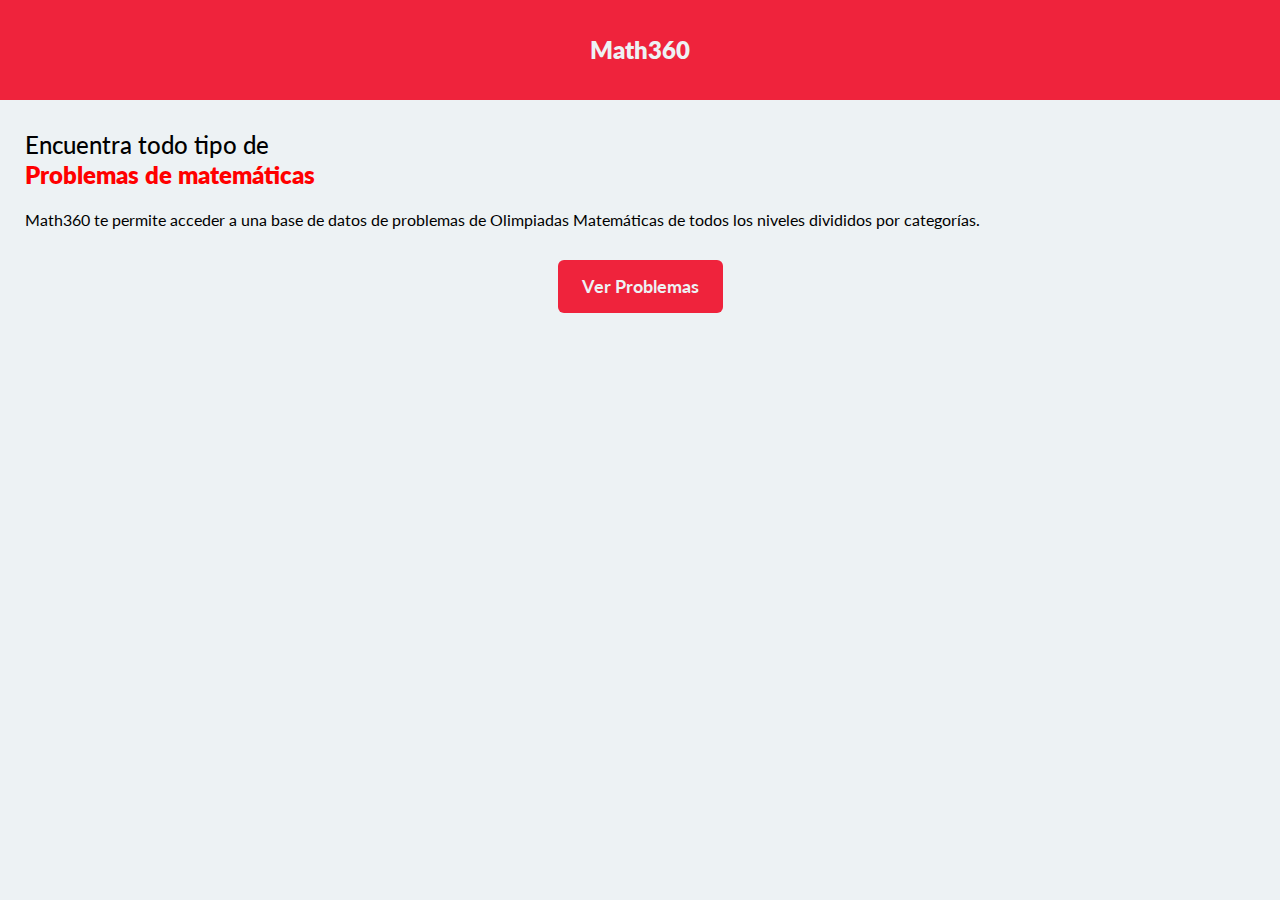
==== src/index.html @ d8cd1098 "Primera version de la interfaz" ====
<!DOCTYPE html>
<html lang="en">
<head>
    <meta charset="UTF-8">
    <meta http-equiv="X-UA-Compatible" content="IE=edge">
    <meta name="viewport" content="width=device-width, initial-scale=1.0">
    <title>Math360</title>
    <link rel="preconnect" href="https://fonts.gstatic.com">
    <link href="https://fonts.googleapis.com/css2?family=Lato:wght@300;400;700&display=swap" rel="stylesheet">
    <link rel="stylesheet" href="./assets/mobile.css">
</head>
<body>
    <header class="header">
        <h1>Math360</h1>
    </header>
    <body class="main">
        <h2 class="main__first-title">Encuentra todo tipo de</h2>
        <h2 class="main__second-title">Problemas de matemáticas</h2>
        <p class="info">Math360 te permite acceder a una
            base de datos de problemas de
            Olimpiadas Matemáticas de todos
            los niveles divididos por categorías.</p>
        
        <button class="button">Ver Problemas</button>
    </body>
    <footer class="footer">

    </footer>
</body>
</html>
---- src/assets/mobile.css ----
:root{
    --soft-black: #2B2D42;
    --gray: #8D99AE;
    --soft-white: #EDF2F4;
    --soft-red: #EF233C;
    --hard-red: #D90429;
}
*{
    margin: 0;
    padding: 0;
    box-sizing: border-box;
}
html{
    font-size: 62.5%;
}
header{
    width: 100%;
    height: 100px;
    background: var(--soft-red);
    display: flex;
    justify-content: center;
    align-items: center;
}
.header h1 {
    font-family: 'Lato', sans-serif;
    font-weight: 800;
    font-size: 2.4rem;
    line-height: 3rem;
    color: var(--soft-white);
}
.main{
    background-color: var(--soft-white);
    font-family: 'Lato', sans-serif;
    display: flex;
    flex-direction: column;
    justify-content: center;
    /* align-items: center; */
}
.main .main__first-title{
    font-size: 2.4rem;
    line-height: 3rem;
    font-weight: 500;
    color: black;
    padding: 0 25px;
    padding-top: 30px;
}
.main .main__second-title{
    font-size: 2.4rem;
    line-height: 3rem;
    font-weight: 800;
    color: red;
    padding: 0 25px;
}
.main .info {
    padding: 0 25px;
    padding-top: 20px;
    font-weight: 400;
    font-size: 1.6rem;
    line-height: 2rem;
}
.main .button {
    width: 165px;
    height: 53px;
    margin-top: 30px;
    padding: 15px;
    align-self: center;

    outline: none;
    border: none;
    border-radius: 6px;
    background-color: var(--soft-red);
    color: var(--soft-white);

    font-family: 'Lato', sans-serif;
    font-size: 1.8rem;
    line-height: 2.3rem;
    font-weight: 700;
}
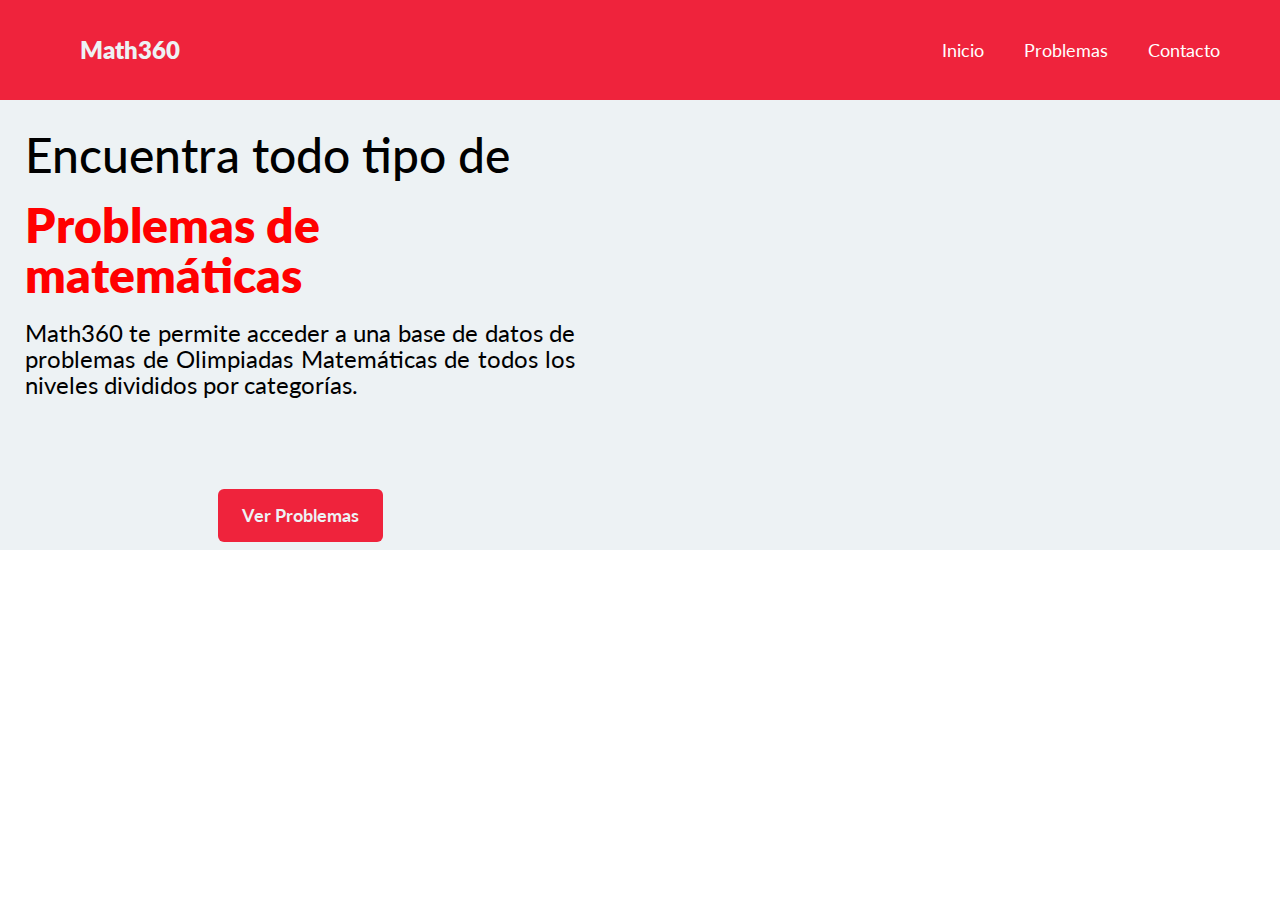
==== commit d9b9d7e3: "Implementación de Grid y tablet media query" ====
--- a/src/index.html
+++ b/src/index.html
@@ -8,12 +8,29 @@
     <link rel="preconnect" href="https://fonts.gstatic.com">
     <link href="https://fonts.googleapis.com/css2?family=Lato:wght@300;400;700&display=swap" rel="stylesheet">
     <link rel="stylesheet" href="./assets/mobile.css">
+    <link
+    rel="stylesheet" 
+    href="./assets/tablet.css" 
+    media="screen and (min-width: 600px)"
+    />
+    <!-- <link 
+    rel="stylesheet" 
+    href="./desktop.css" 
+    media="screen and (min-width: 800px)"
+    /> -->
 </head>
 <body>
     <header class="header">
         <h1>Math360</h1>
+        <nav class="nav-bar">
+            <ul class="nav-bar__list">
+                <li><a href="#">Inicio</a></li>
+                <li><a href="#">Problemas</a></li>
+                <li><a href="#">Contacto</a></li>
+            </ul>
+        </nav>
     </header>
-    <body class="main">
+    <main class="main">
         <h2 class="main__first-title">Encuentra todo tipo de</h2>
         <h2 class="main__second-title">Problemas de matemáticas</h2>
         <p class="info">Math360 te permite acceder a una
@@ -22,7 +39,7 @@
             los niveles divididos por categorías.</p>
         
         <button class="button">Ver Problemas</button>
-    </body>
+    </main>
     <footer class="footer">
 
     </footer>
--- a/src/assets/mobile.css
+++ b/src/assets/mobile.css
@@ -14,7 +14,7 @@
     font-size: 62.5%;
 }
 header{
-    width: 100%;
+    width: 100vw;
     height: 100px;
     background: var(--soft-red);
     display: flex;
@@ -28,6 +28,10 @@
     line-height: 3rem;
     color: var(--soft-white);
 }
+.nav-bar{
+    display: none;
+}
+
 .main{
     background-color: var(--soft-white);
     font-family: 'Lato', sans-serif;
@@ -75,4 +79,9 @@
     font-size: 1.8rem;
     line-height: 2.3rem;
     font-weight: 700;
-}+}
+.main .button:hover{
+    box-shadow: 1px 1px 3px black;;
+}
+
+/* @media screen and (max-width:600px) */--- a/src/assets/tablet.css
+++ b/src/assets/tablet.css
@@ -0,0 +1,57 @@
+header{
+    display: flex;
+    justify-content: space-between;
+}
+header h1{
+    margin-left: 80px;
+}
+
+.nav-bar{
+    display: flex;
+    margin-right: 40px;
+}
+.main{
+    display: grid;
+    grid-template-columns: 600px 1fr;
+    grid-template-rows: 100px 100px 150px 100px;
+}
+.main .main__first-title{
+    grid-row: 1 / 2;
+    grid-column: 1 / 2;
+    font-size: 4.8rem;
+    line-height: 5rem;
+}
+.main .main__second-title{
+    grid-column: 1 / 2;
+    font-size: 4.8rem;
+    line-height: 5rem;
+}
+.main .info{
+    grid-column: 1 / 2;
+    font-size: 2.4rem;
+    line-height: 2.6rem;
+    text-align: justify;
+}
+.button {
+    justify-self: center;
+    align-self: center;
+    grid-row: 4 / 5;
+}
+
+.nav-bar__list {
+    list-style: none;
+    display: flex;
+}
+.nav-bar__list li{
+    margin: 0 20px;
+}
+.nav-bar__list li a{
+    font-family: 'Lato', sans-serif;
+    text-decoration: none;
+    font-size: 1.8rem;
+    line-height: 2rem;
+    color: white;
+}
+.nav-bar__list li a:hover{
+    text-decoration: underline;
+}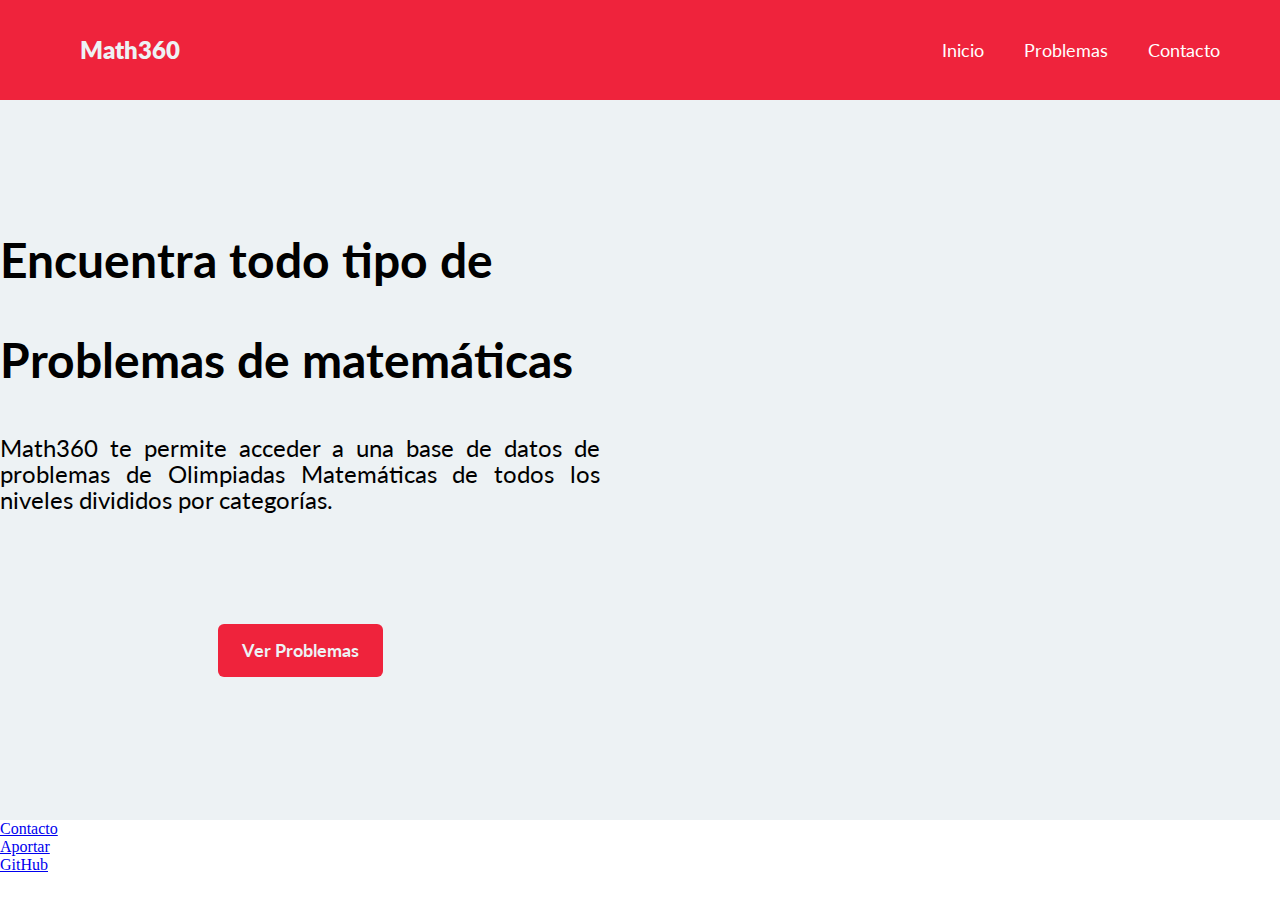
==== commit 53a1ec01: "Se añade la pagina de problemas, el footer y se solucionan bugs" ====
--- a/src/index.html
+++ b/src/index.html
@@ -13,35 +13,41 @@
     href="./assets/tablet.css" 
     media="screen and (min-width: 600px)"
     />
-    <!-- <link 
+    <link 
     rel="stylesheet" 
     href="./desktop.css" 
     media="screen and (min-width: 800px)"
-    /> -->
+    />
 </head>
 <body>
     <header class="header">
         <h1>Math360</h1>
         <nav class="nav-bar">
             <ul class="nav-bar__list">
-                <li><a href="#">Inicio</a></li>
-                <li><a href="#">Problemas</a></li>
+                <li><a href="http://127.0.0.1:5500/src/index.html">Inicio</a></li>
+                <li><a href="http://127.0.0.1:5500/src/problemas/problemas.html">Problemas</a></li>
                 <li><a href="#">Contacto</a></li>
             </ul>
         </nav>
     </header>
     <main class="main">
-        <h2 class="main__first-title">Encuentra todo tipo de</h2>
-        <h2 class="main__second-title">Problemas de matemáticas</h2>
-        <p class="info">Math360 te permite acceder a una
-            base de datos de problemas de
-            Olimpiadas Matemáticas de todos
-            los niveles divididos por categorías.</p>
-        
-        <button class="button">Ver Problemas</button>
+        <section class="presentation">
+            <h2 class="main-presentation__first-title">Encuentra todo tipo de</h2>
+            <h2 class="main-presentation__second-title">Problemas de matemáticas</h2>
+            <p class="presentation-info">Math360 te permite acceder a una
+                base de datos de problemas de
+                Olimpiadas Matemáticas de todos
+                los niveles divididos por categorías.</p>
+            
+            <button class="button">Ver Problemas</button>
+        </section>
     </main>
     <footer class="footer">
-
+        <ul class="footer__list">
+            <li><a href="#">Contacto</a></li>
+            <li><a href="#">Aportar</a></li>
+            <li><a href="#">GitHub</a></li>
+        </ul>
     </footer>
 </body>
 </html>--- a/src/assets/tablet.css
+++ b/src/assets/tablet.css
@@ -10,34 +10,6 @@
     display: flex;
     margin-right: 40px;
 }
-.main{
-    display: grid;
-    grid-template-columns: 600px 1fr;
-    grid-template-rows: 100px 100px 150px 100px;
-}
-.main .main__first-title{
-    grid-row: 1 / 2;
-    grid-column: 1 / 2;
-    font-size: 4.8rem;
-    line-height: 5rem;
-}
-.main .main__second-title{
-    grid-column: 1 / 2;
-    font-size: 4.8rem;
-    line-height: 5rem;
-}
-.main .info{
-    grid-column: 1 / 2;
-    font-size: 2.4rem;
-    line-height: 2.6rem;
-    text-align: justify;
-}
-.button {
-    justify-self: center;
-    align-self: center;
-    grid-row: 4 / 5;
-}
-
 .nav-bar__list {
     list-style: none;
     display: flex;
@@ -54,4 +26,38 @@
 }
 .nav-bar__list li a:hover{
     text-decoration: underline;
-}+}
+.main{
+    height: 80vh;
+}
+.presentation{
+    display: grid;
+    grid-template-columns: 600px 1fr;
+    grid-template-rows: 100px 100px 150px 100px;
+}
+.presentation .main-presentation__first-title{
+    grid-row: 1 / 2;
+    grid-column: 1 / 2;
+    font-size: 4.8rem;
+    line-height: 5rem;
+}
+.presentation .main-presentation__second-title{
+    grid-column: 1 / 2;
+    font-size: 4.8rem;
+    line-height: 5rem;
+}
+.presentation .presentation-info{
+    grid-column: 1 / 2;
+    font-size: 2.4rem;
+    line-height: 2.6rem;
+    text-align: justify;
+}
+.button {
+    justify-self: center;
+    align-self: center;
+    grid-row: 4 / 5;
+}
+.footer__list li a{
+    font-size: 1.6rem;
+    line-height: 1.8rem;
+}
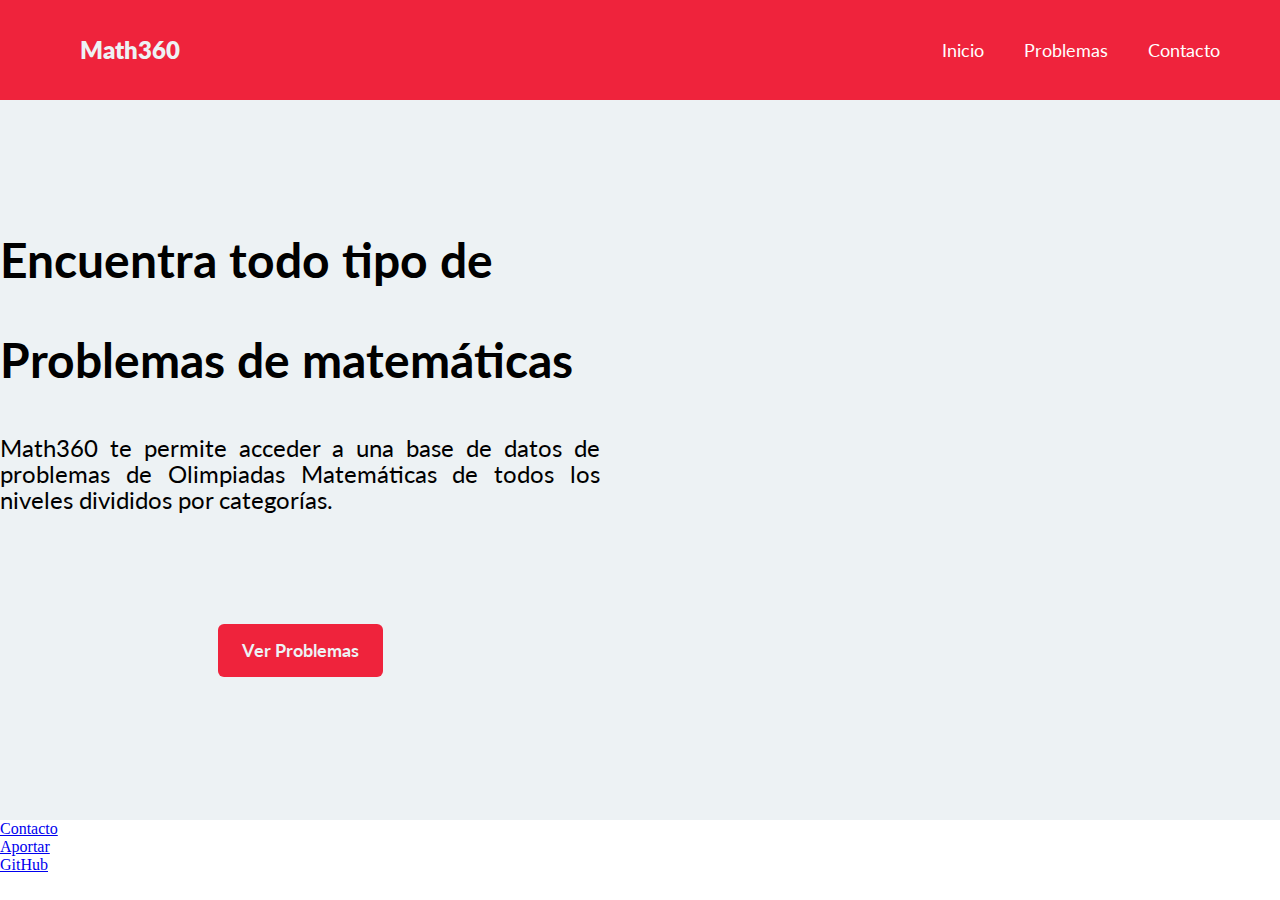
==== commit e51c4e6e: "Solucion bug enlaces" ====
--- a/src/index.html
+++ b/src/index.html
@@ -24,8 +24,8 @@
         <h1>Math360</h1>
         <nav class="nav-bar">
             <ul class="nav-bar__list">
-                <li><a href="http://127.0.0.1:5500/src/index.html">Inicio</a></li>
-                <li><a href="http://127.0.0.1:5500/src/problemas/problemas.html">Problemas</a></li>
+                <li><a href="https://jairosp.github.io/MathProject/src/index.html">Inicio</a></li>
+                <li><a href="https://jairosp.github.io/MathProject/src/problemas/problemas.html">Problemas</a></li>
                 <li><a href="#">Contacto</a></li>
             </ul>
         </nav>
